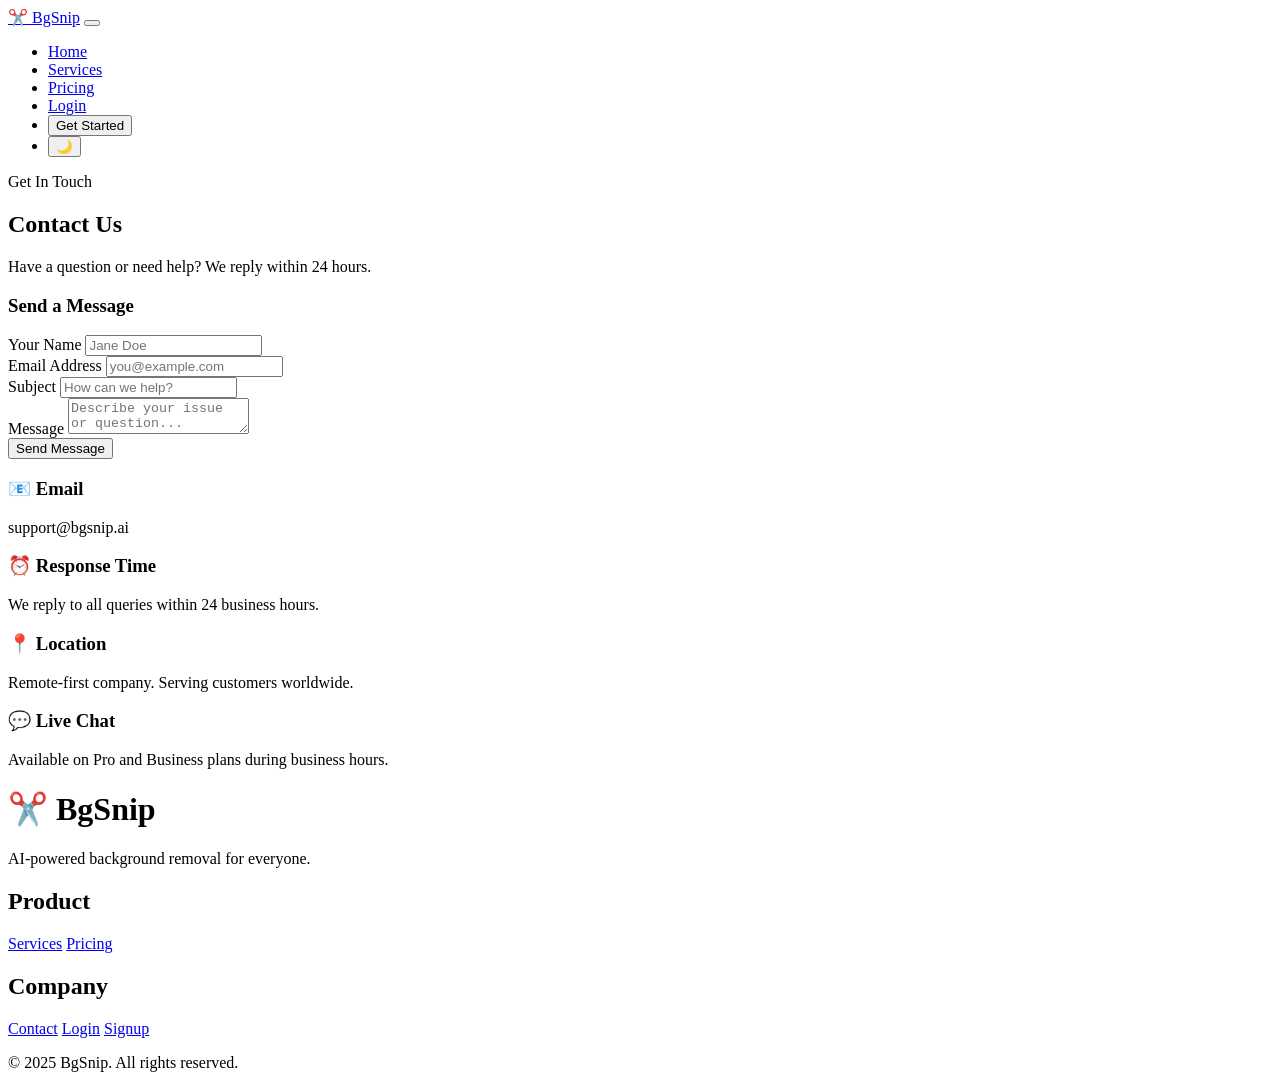
==== Pages/contact.html @ e9a78409 "first" ====
<!DOCTYPE html>
<html lang="en" data-theme="light">
<head>
  <meta charset="UTF-8" />
  <meta name="viewport" content="width=device-width, initial-scale=1.0" />
  <title>Contact — BgSnip</title>
  <link rel="stylesheet" href="../cssFile/globalStyles.css" />
</head>
<body>

  <!-- NAVBAR -->
  <nav>
    <a href="../index.html">✂️ BgSnip</a>
    <button class="menu-toggle" aria-label="Toggle menu">
      <span></span><span></span><span></span>
    </button>
    <ul>
      <li><a href="../index.html">Home</a></li>
      <li><a href="services.html">Services</a></li>
      <li><a href="pricing.html">Pricing</a></li>
      <li><a href="login.html">Login</a></li>
      <li><button onclick="window.location.href='signup.html'">Get Started</button></li>
      <li><button id="theme-toggle" class="border-button">🌙</button></li>
    </ul>
  </nav>

  <!-- HERO -->
  <section class="hero-section contact-hero">
    <span class="section-tag">Get In Touch</span>
    <h1>Contact Us</h1>
    <p>Have a question or need help? We reply within 24 hours.</p>
  </section>

  <!-- CONTACT SECTION -->
  <section class="page contact-page">

    <!-- FORM -->
    <div class="form-container contact-form-box">
      <h3 class="form-title">Send a Message</h3>
      <div id="contact-alert"></div>
      <form id="contact-form">
        <div>
          <label for="contact-name">Your Name</label>
          <input type="text" id="contact-name" placeholder="Jane Doe" required />
        </div>
        <div>
          <label for="contact-email">Email Address</label>
          <input type="email" id="contact-email" placeholder="you@example.com" required />
        </div>
        <div>
          <label for="contact-subject">Subject</label>
          <input type="text" id="contact-subject" placeholder="How can we help?" />
        </div>
        <div>
          <label for="contact-message">Message</label>
          <textarea id="contact-message" placeholder="Describe your issue or question..." required></textarea>
        </div>
        <div>
          <button type="submit" class="lg-button full-width center-button">Send Message</button>
        </div>
      </form>
    </div>

    <!-- INFO CARDS -->
    <div class="contact-info">
      <div class="card">
        <h3>📧 Email</h3>
        <p>support@bgsnip.ai</p>
      </div>
      <div class="card">
        <h3>⏰ Response Time</h3>
        <p>We reply to all queries within 24 business hours.</p>
      </div>
      <div class="card">
        <h3>📍 Location</h3>
        <p>Remote-first company. Serving customers worldwide.</p>
      </div>
      <div class="card">
        <h3>💬 Live Chat</h3>
        <p>Available on Pro and Business plans during business hours.</p>
      </div>
    </div>

  </section>

  <!-- FOOTER -->
  <footer>
    <div class="footer-container">
      <div>
        <h1>✂️ BgSnip</h1>
        <p>AI-powered background removal for everyone.</p>
      </div>
      <div>
        <h2>Product</h2>
        <a href="services.html">Services</a>
        <a href="pricing.html">Pricing</a>
      </div>
      <div>
        <h2>Company</h2>
        <a href="contact.html">Contact</a>
        <a href="login.html">Login</a>
        <a href="signup.html">Signup</a>
      </div>
    </div>
    <p>© 2025 BgSnip. All rights reserved.</p>
  </footer>

  <script src="../jsFile/jsFunctions.js"></script>
</body>
</html>
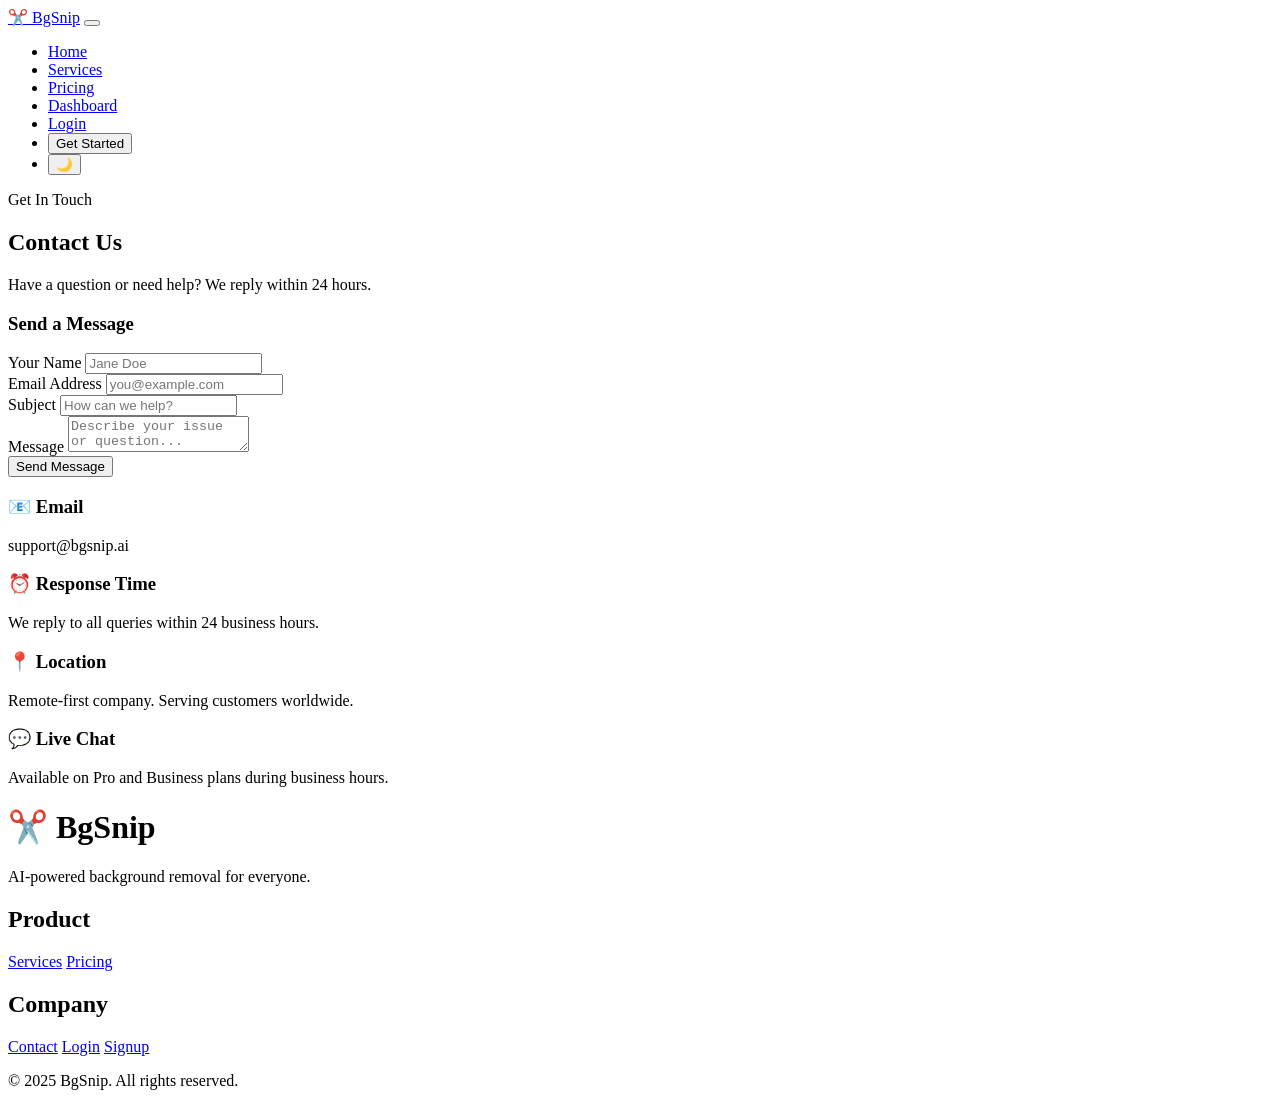
==== commit c4592cb8: "third" ====
--- a/Pages/contact.html
+++ b/Pages/contact.html
@@ -18,6 +18,7 @@
       <li><a href="../index.html">Home</a></li>
       <li><a href="services.html">Services</a></li>
       <li><a href="pricing.html">Pricing</a></li>
+      <li><a href="dashboard.html">Dashboard</a></li>
       <li><a href="login.html">Login</a></li>
       <li><button onclick="window.location.href='signup.html'">Get Started</button></li>
       <li><button id="theme-toggle" class="border-button">🌙</button></li>
@@ -56,7 +57,7 @@
           <textarea id="contact-message" placeholder="Describe your issue or question..." required></textarea>
         </div>
         <div>
-          <button type="submit" class="lg-button full-width center-button">Send Message</button>
+          <button type="submit" class="lg-button full-width">Send Message</button>
         </div>
       </form>
     </div>
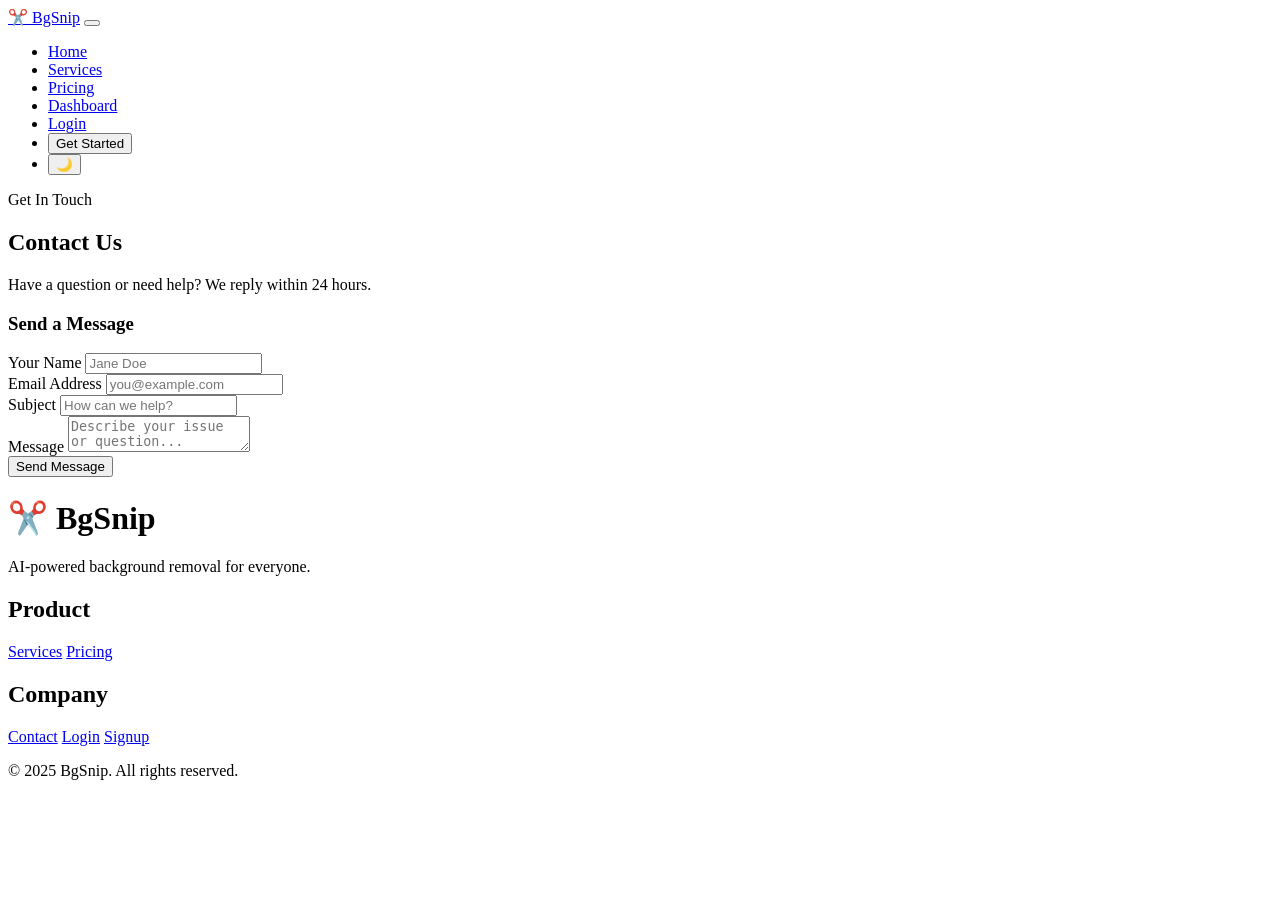
==== commit f6b6f045: "fourth" ====
--- a/Pages/contact.html
+++ b/Pages/contact.html
@@ -62,25 +62,7 @@
       </form>
     </div>
 
-    <!-- INFO CARDS -->
-    <div class="contact-info">
-      <div class="card">
-        <h3>📧 Email</h3>
-        <p>support@bgsnip.ai</p>
-      </div>
-      <div class="card">
-        <h3>⏰ Response Time</h3>
-        <p>We reply to all queries within 24 business hours.</p>
-      </div>
-      <div class="card">
-        <h3>📍 Location</h3>
-        <p>Remote-first company. Serving customers worldwide.</p>
-      </div>
-      <div class="card">
-        <h3>💬 Live Chat</h3>
-        <p>Available on Pro and Business plans during business hours.</p>
-      </div>
-    </div>
+     
 
   </section>
 
